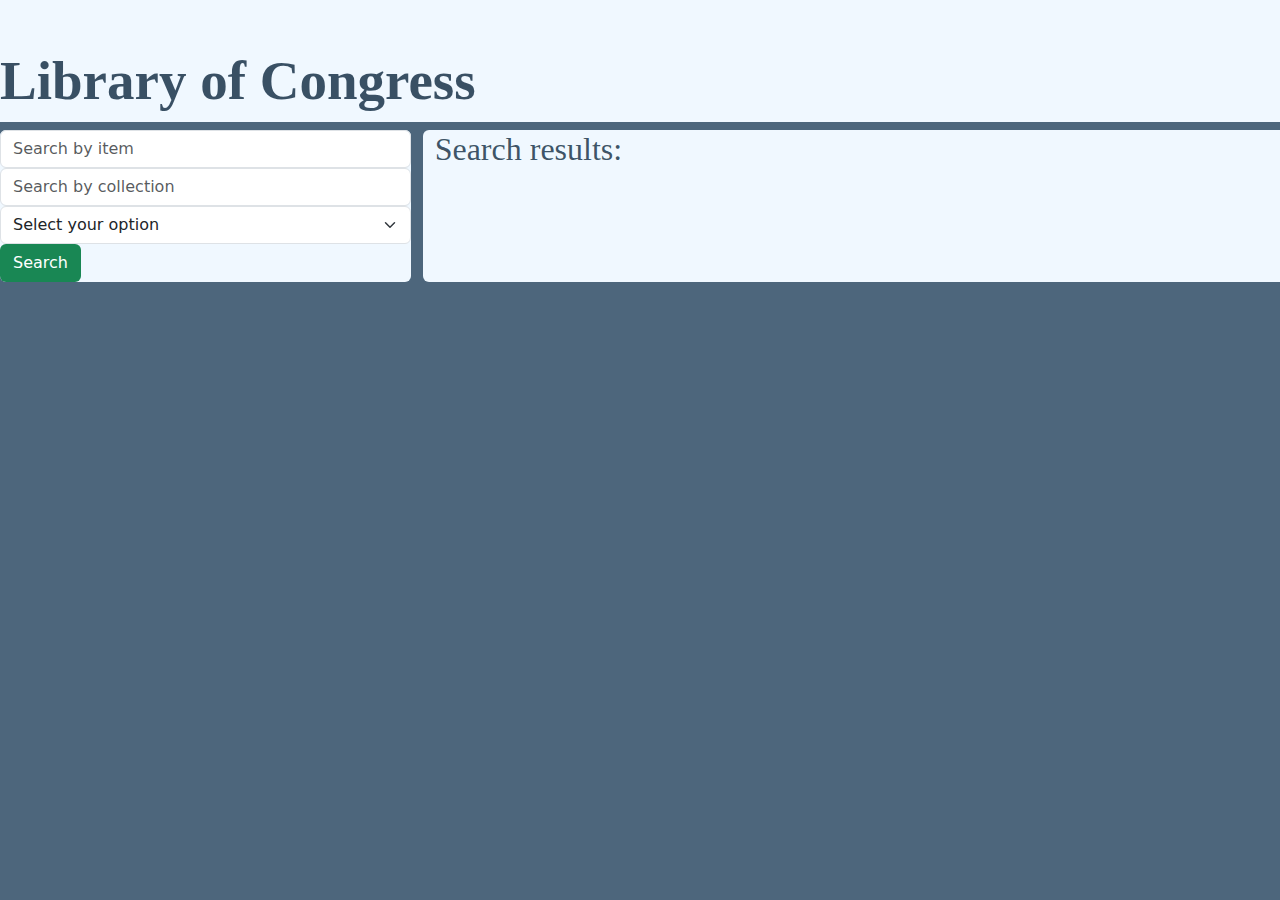
==== search-page.html @ 17ba93cc "edited index, added search.html" ====
<!DOCTYPE html>
<html lang="en">
  
<head>
    <meta charset="UTF-8" />
    <meta http-equiv="X-UA-Compatible" content="IE=edge" />
    <meta name="viewport" content="width=device-width, initial-scale=1.0" />
    <link
      rel="stylesheet"
      href="https://cdn.jsdelivr.net/npm/bootstrap@5.2.0/dist/css/bootstrap.min.css"
    />
    <link rel="stylesheet" href="./assets/css/search.css" />
    <title>Library of Congress Search</title>
</head>

<body class="d-flex flex-column">
    <header class="w-100 mb-2">
      <h1 class="home fw-bold mt-5">Library of Congress</h1>
    </header>
    <main class="row">
        <div class="col-4">
            <form id="user-form" class="bg-darkblue rounded">
            <input id="itemSearch" type="text" class="form-control" placeholder="Search by item"/>
            <input id="collectionSearch" type="text" class="form-control" placeholder="Search by collection"/>
            <select class="form-select" id="searchOptions">
                <option value="" disabled selected>Select your option</option>
                <option value="maps">All</option>
                <option value="maps">Maps</option>
                <option value="audio">Audio</option>
                <option value="photos">Photos</option>
                <option value="manuscripts">Manuscripts</option>
                <option value="newspapers">Newspapers</option>
                <option value="film-and-videos">Videos</option>
                <option value="notated-music">Music</option>
                <option value="websites">Websites</option>
            </select>
            <button class="btn text-bg-success" id="searchBtn">Search</button>
            </form>
        </div>
        <div class="results col-8 rounded">
            <h2>Search results:</h2>
        </div>
        <div id="search-container" class="list-group"></div>
        <div id="limit-warning"></div>
    </main>
    <script src="./assets/js/search.js"></script>
</body>

</html>
---- assets/css/search.css ----
* {
    box-sizing: border-box;
}

body {
    background-color: rgba(5, 40, 71, 0.712);
}

header {
    background-color: aliceblue;
}

header .home {
    color: rgba(3, 30, 54, 0.774);
    font-size: 55px;
    font-family: 'Times New Roman', Times, serif;

}

#user-form {
    background-color: aliceblue;
}

.results {
    background-color: aliceblue;
}

.results h2 {
    color: rgba(3, 30, 54, 0.774);
    font-family: 'Times New Roman', Times, serif;
}
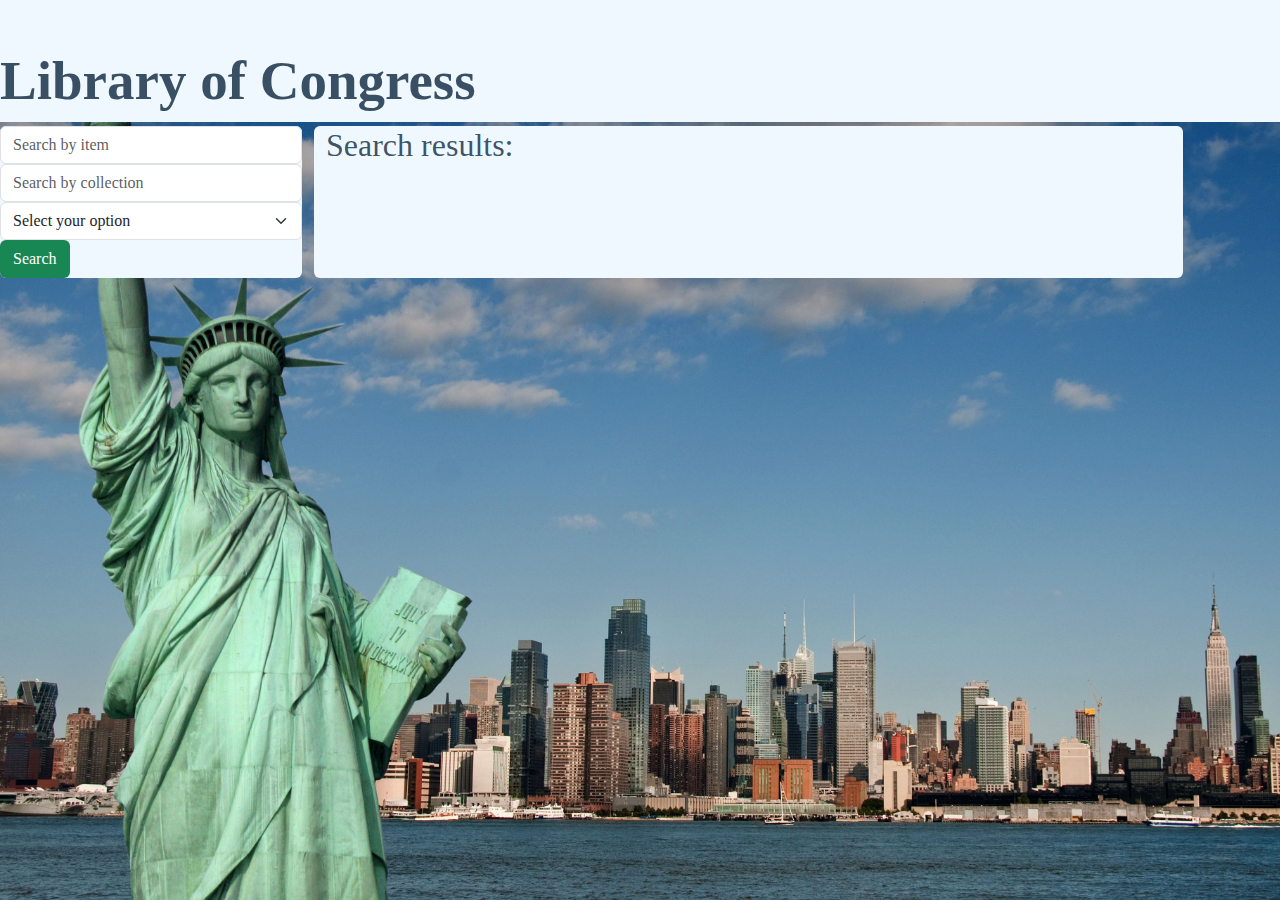
==== commit 37e1b1fc: "edited html and js files; added background.jpeg;" ====
--- a/search-page.html
+++ b/search-page.html
@@ -14,33 +14,34 @@
 </head>
 
 <body class="d-flex flex-column">
-    <header class="w-100 mb-2">
-      <h1 class="home fw-bold mt-5">Library of Congress</h1>
+    <header class="row mb-1">
+      <h1 class="home fw-bold mt-5 col">Library of Congress</h1>
     </header>
     <main class="row">
-        <div class="col-4">
+        <div class="col-3 rounded">
             <form id="user-form" class="bg-darkblue rounded">
-            <input id="itemSearch" type="text" class="form-control" placeholder="Search by item"/>
-            <input id="collectionSearch" type="text" class="form-control" placeholder="Search by collection"/>
-            <select class="form-select" id="searchOptions">
-                <option value="" disabled selected>Select your option</option>
-                <option value="maps">All</option>
-                <option value="maps">Maps</option>
-                <option value="audio">Audio</option>
-                <option value="photos">Photos</option>
-                <option value="manuscripts">Manuscripts</option>
-                <option value="newspapers">Newspapers</option>
-                <option value="film-and-videos">Videos</option>
-                <option value="notated-music">Music</option>
-                <option value="websites">Websites</option>
-            </select>
-            <button class="btn text-bg-success" id="searchBtn">Search</button>
+                <input id="itemSearch" type="text" class="form-control" placeholder="Search by item"/>
+                <input id="collectionSearch" type="text" class="form-control" placeholder="Search by collection"/>
+                <select class="form-select" id="searchOptions">
+                    <option value="" disabled selected>Select your option</option>
+                    <option value="maps">All</option>
+                    <option value="maps">Maps</option>
+                    <option value="audio">Audio</option>
+                    <option value="photos">Photos</option>
+                    <option value="manuscripts">Manuscripts</option>
+                    <option value="newspapers">Newspapers</option>
+                    <option value="film-and-videos">Videos</option>
+                    <option value="notated-music">Music</option>
+                    <option value="websites">Websites</option>
+                </select>
+                <button class="btn text-bg-success" id="searchBtn">Search</button>
             </form>
         </div>
-        <div class="results col-8 rounded">
+        <div class="results col-8 rounded" id="search-container">
             <h2>Search results:</h2>
+            <div class="list-group" id="list">
+            </div>
         </div>
-        <div id="search-container" class="list-group"></div>
         <div id="limit-warning"></div>
     </main>
     <script src="./assets/js/search.js"></script>
--- a/assets/css/search.css
+++ b/assets/css/search.css
@@ -1,31 +1,39 @@
+:root {
+    --textStyle: 'Times New Roman', Times, serif;
+}
+
 * {
     box-sizing: border-box;
 }
 
 body {
     background-color: rgba(5, 40, 71, 0.712);
+    background-image: url(./background.jpeg);
+    background-size: cover;
+    background-repeat: no-repeat;
+    background-attachment: fixed;
 }
 
 header {
     background-color: aliceblue;
+    font-family: var(--textStyle);
 }
 
 header .home {
     color: rgba(3, 30, 54, 0.774);
     font-size: 55px;
-    font-family: 'Times New Roman', Times, serif;
-
 }
 
 #user-form {
     background-color: aliceblue;
+    font-family: var(--textStyle);
 }
 
 .results {
     background-color: aliceblue;
+    font-family: var(--textStyle);
 }
 
 .results h2 {
     color: rgba(3, 30, 54, 0.774);
-    font-family: 'Times New Roman', Times, serif;
 }